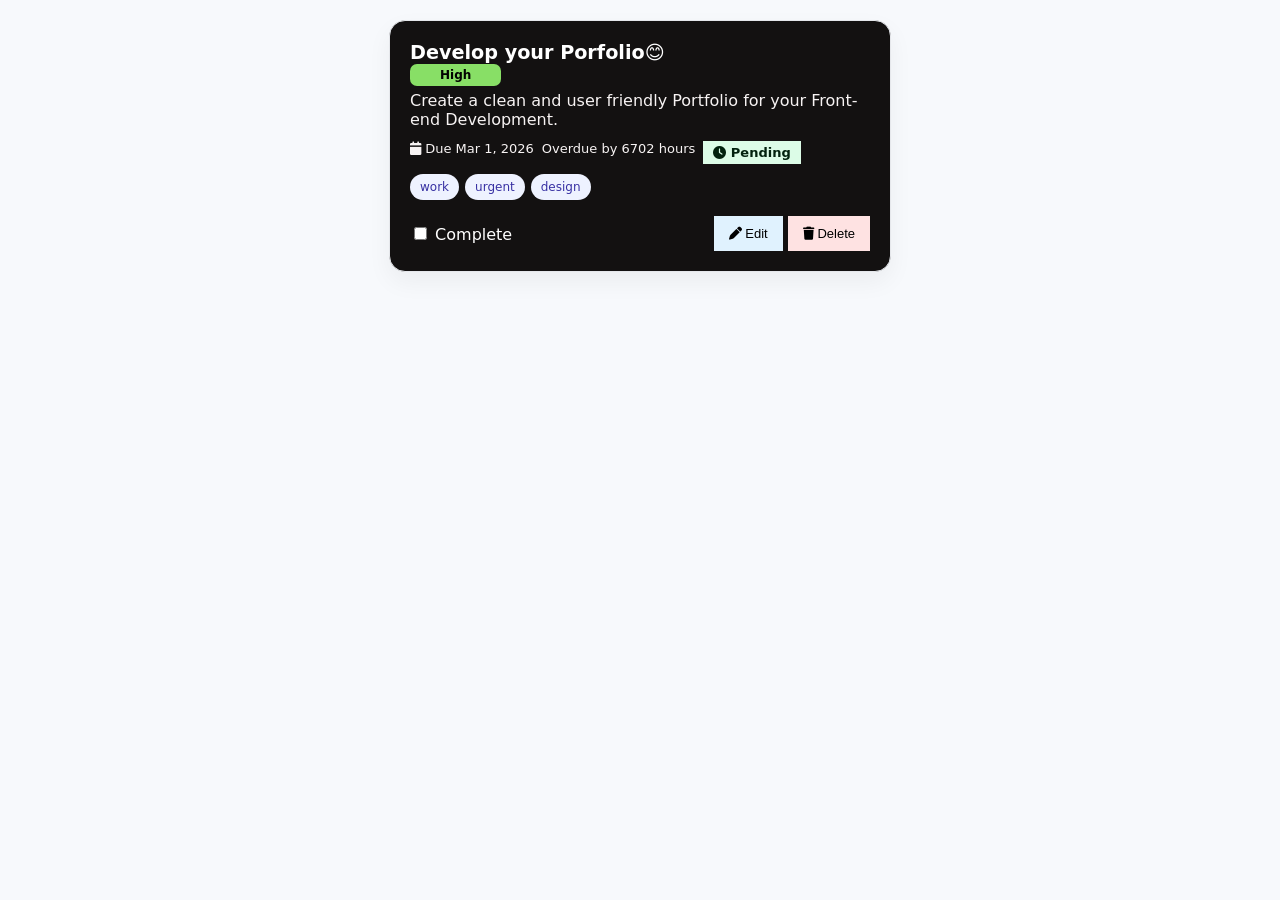
==== index.html @ de0aef40 "Add files via upload" ====
<!DOCTYPE html>
<html lang="en">
<head>
  <meta charset="UTF-8" />
  <meta name="viewport" content="width=device-width, initial-scale=1.0"/>
  <title>Todo Card</title>

  <link rel="stylesheet" href="style.css">
 <link rel="stylesheet" href="https://cdnjs.cloudflare.com/ajax/libs/font-awesome/6.5.0/css/all.min.css">
</head>
 <body>

<article data-testid="test-todo-card">
  
  <div class="header">
    <h2 data-testid="test-todo-title">Develop your Porfolio😊</h2>
    <!-- <span class="badge high" data-testid="test-todo-priority" aria-label="High priority">
      High
    </span> -->
  </div>
<span class="badge high" data-testid="test-todo-priority" aria-label="High priority">
      High
    </span>
  <p data-testid="test-todo-description">
    Create a clean and user friendly Portfolio for your Front-end Development.
  </p>

  <div class="meta">
    <time data-testid="test-todo-due-date" datetime="2026-03-01T18:00:00Z">
       <i class="fa-solid fa-calendar"></i> Due Mar 1, 2026
    </time>

    <time data-testid="test-todo-time-remaining" aria-live="polite"></time>

    <span class="status" data-testid="test-todo-status">
      <i class="fa-solid fa-clock"></i>
      Pending
    </span>
  </div>

  <div class="tags" role="list" data-testid="test-todo-tags">
    <span class="tag" role="listitem" data-testid="test-todo-tag-work">work</span>
    <span class="tag" role="listitem" data-testid="test-todo-tag-urgent">urgent</span>
    <span class="tag" role="listitem">design</span>
  </div>

  <div class="actions">
    <label>
      <input 
        type="checkbox"
        data-testid="test-todo-complete-toggle"
        aria-label="Mark task as complete"
         
      />
     Complete 
    </label>

    <div>
      <button class="edit" data-testid="test-todo-edit-button" aria-label="Edit task">
         <i class="fa-solid fa-pen"></i>
        Edit
      </button>
      <button class="delete" data-testid="test-todo-delete-button" aria-label="Delete task">
        <i class="fa-solid fa-trash"></i>
        Delete
      </button>
    </div>
  </div>
<i class="fa-light fa-trash-can"></i>
</article>

<script src="script.js"></script>

</body>
</html>
---- style.css ----
:root {
      --bg: #f7f9fc;
      --card: #ffffff;
      --text: #1f2937;
      --muted: #6b7280;
      --border: #e5e7eb;
      --primary: #2563eb;
      --danger: #ef4444;
      --success: #16a34a;
    }

    body {
      margin: 0;
      font-family: system-ui, -apple-system, sans-serif;
      background: var(--bg);
      display: flex;
      justify-content: center;
      /* padding: 20px; */
    }

    article {
      width: 100%;
      max-width: 460px;
      background: var(--card);
      border-radius: 16px;
      margin-top:20px;
      padding: 20px;
      box-shadow: 0 10px 25px rgba(0,0,0,0.05);
      border: 1px solid var(--border);
      background:rgb(19, 17, 17);
       /* background: linear-gradient(90deg, red, blue, green, yellow, red); */
 
    }

    .header {
      display: flex;
      align-items: flex-start;
      justify-content: space-between;
      /* gap: 10px; */
    }

    h2 {
      margin: 0;
      font-size: 1.2rem;
      color:white;
    }

    .completed h2 {
      text-decoration: line-through;
      color: var(--muted);
      
    }

    p {
      /* color: var(--muted); */
      margin: 8px 0 12px;
      color:rgb(247, 243, 243)
     
    }

    .badge {
      font-size: 12px;
      padding: 4px 30px;
 
      /* border-radius: 999px; */
      font-weight: 600;
      
    }

    .high { background: #88df66; color: #020301; border-radius: 7px;}
    .medium { background: #fef3c7; color: #131211; }
    .low { background: #dcfce7; color: #166534; }

    .meta {
      display: flex;
      flex-wrap: wrap;
      gap: 8px;
      font-size: 13px;
      margin-bottom: 10px;
      color:rgb(247, 243, 243);
    }

    .tags {
      display: flex;
      flex-wrap: wrap;
      gap: 6px;
      margin-top: 10px;
    }
    input{
      color:white;
      padding:4px 6px;
      
    }
   
    .tag {
      background: #eef2ff;
      color: #3730a3;
      padding: 6px 10px;
      border-radius: 999px;
      font-size: 12px;
    }
    #test-todo-complete-toggle{
      transform: scale(1.5); /* increase size */
  margin: 10px;
    }

    .actions {
      display: flex;
      justify-content: space-between;
      align-items: center;
      margin-top: 16px;
      color:white;
    }

    button {
      border: none;
      padding: 10px 15px;
      /* border-radius: 8px; */
      cursor: pointer;
      font-size: 13px;
      
    }

    button:focus {
      outline: 2px solid var(--primary);
      outline-offset: 2px;
    }

    .edit { 
      background: #e0f2fe; 
    
    }
   
    .delete { background: #fee2e2;  }

    .status {
      font-weight: 600;
      background: #dcfce7;
      padding:4px 10px;
       color: #02220e;
    }

    @media (max-width: 480px) {
      article {
        padding: 16px;
      }
    }
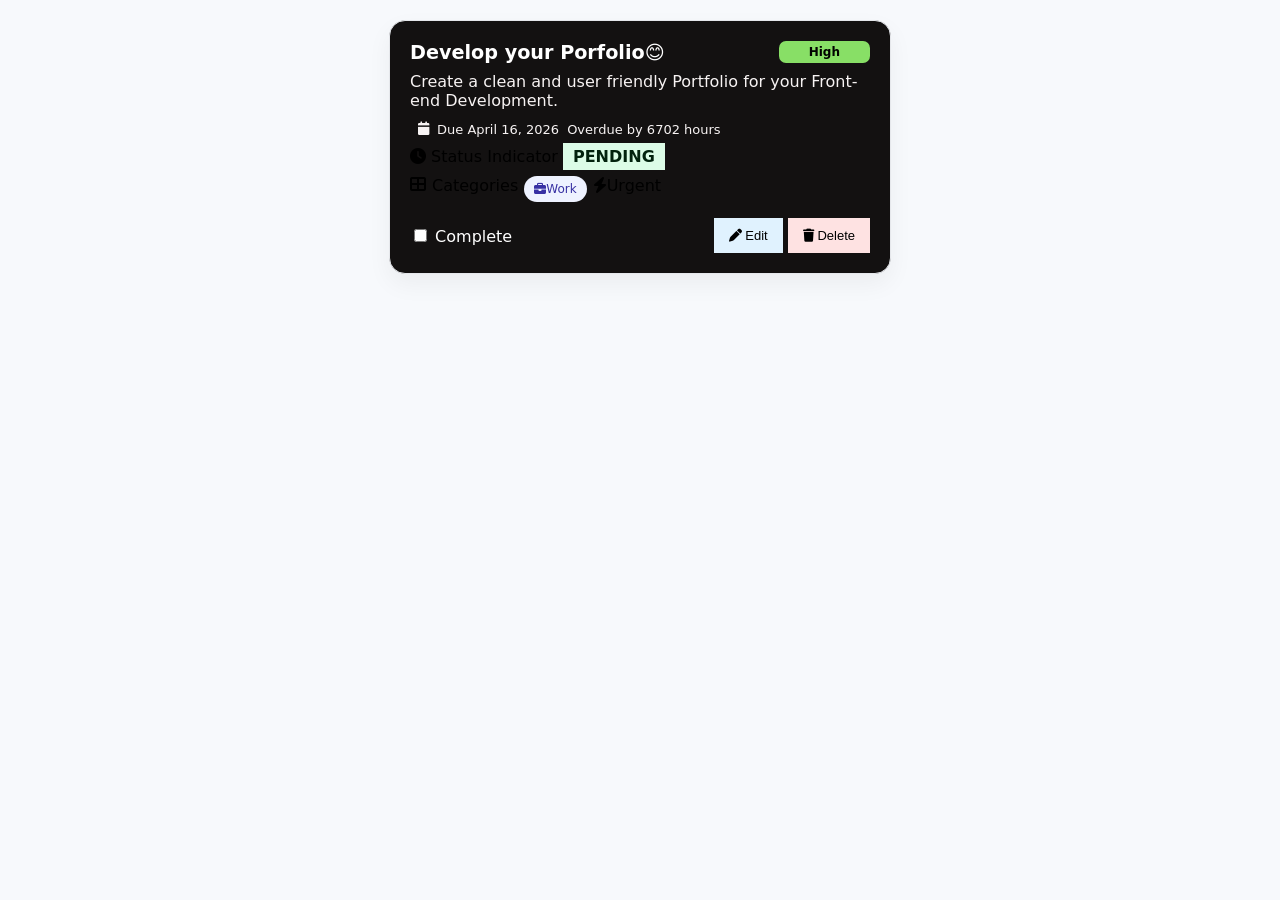
==== commit 546a85c0: "Revise todo card structure and update due date Updated the due date and improved the structure of th" ====
--- a/index.html
+++ b/index.html
@@ -14,34 +14,36 @@
   
   <div class="header">
     <h2 data-testid="test-todo-title">Develop your Porfolio😊</h2>
-    <!-- <span class="badge high" data-testid="test-todo-priority" aria-label="High priority">
-      High
-    </span> -->
-  </div>
-<span class="badge high" data-testid="test-todo-priority" aria-label="High priority">
+    <span class="badge high" data-testid="test-todo-priority" aria-label="High priority">
       High
     </span>
+  </div>
+
   <p data-testid="test-todo-description">
     Create a clean and user friendly Portfolio for your Front-end Development.
   </p>
 
   <div class="meta">
-    <time data-testid="test-todo-due-date" datetime="2026-03-01T18:00:00Z">
-       <i class="fa-solid fa-calendar"></i> Due Mar 1, 2026
+   
+      <time data-testid="test-todo-due-date" datetime="2026-04-16T18:00:00Z"></time>
+       <i class="fa-solid fa-calendar"></i> Due April 16, 2026
     </time>
 
     <time data-testid="test-todo-time-remaining" aria-live="polite"></time>
 
-    <span class="status" data-testid="test-todo-status">
-      <i class="fa-solid fa-clock"></i>
-      Pending
-    </span>
+    
   </div>
+  <i class="fa-solid fa-clock"></i> Status Indicator
+  <span class="status" data-testid="test-todo-status">
+ 
+PENDING
+</span>
 
   <div class="tags" role="list" data-testid="test-todo-tags">
-    <span class="tag" role="listitem" data-testid="test-todo-tag-work">work</span>
-    <span class="tag" role="listitem" data-testid="test-todo-tag-urgent">urgent</span>
-    <span class="tag" role="listitem">design</span>
+    <i class="fa-solid fa-table-cells-large"></i>Categories
+    <span class="tag" role="listitem" data-testid="test-todo-tag-work"> <i class="fa-solid fa-briefcase" aria-hidden="true"></i>Work</span>
+    <span class="taged" role="listitem" data-testid="test-todo-taged-urgent"><i class="fa-solid fa-bolt" aria-hidden="true"></i>Urgent</span>
+    
   </div>
 
   <div class="actions">
@@ -66,10 +68,10 @@
       </button>
     </div>
   </div>
-<i class="fa-light fa-trash-can"></i>
+
 </article>
 
 <script src="script.js"></script>
 
 </body>
-</html>+</html>
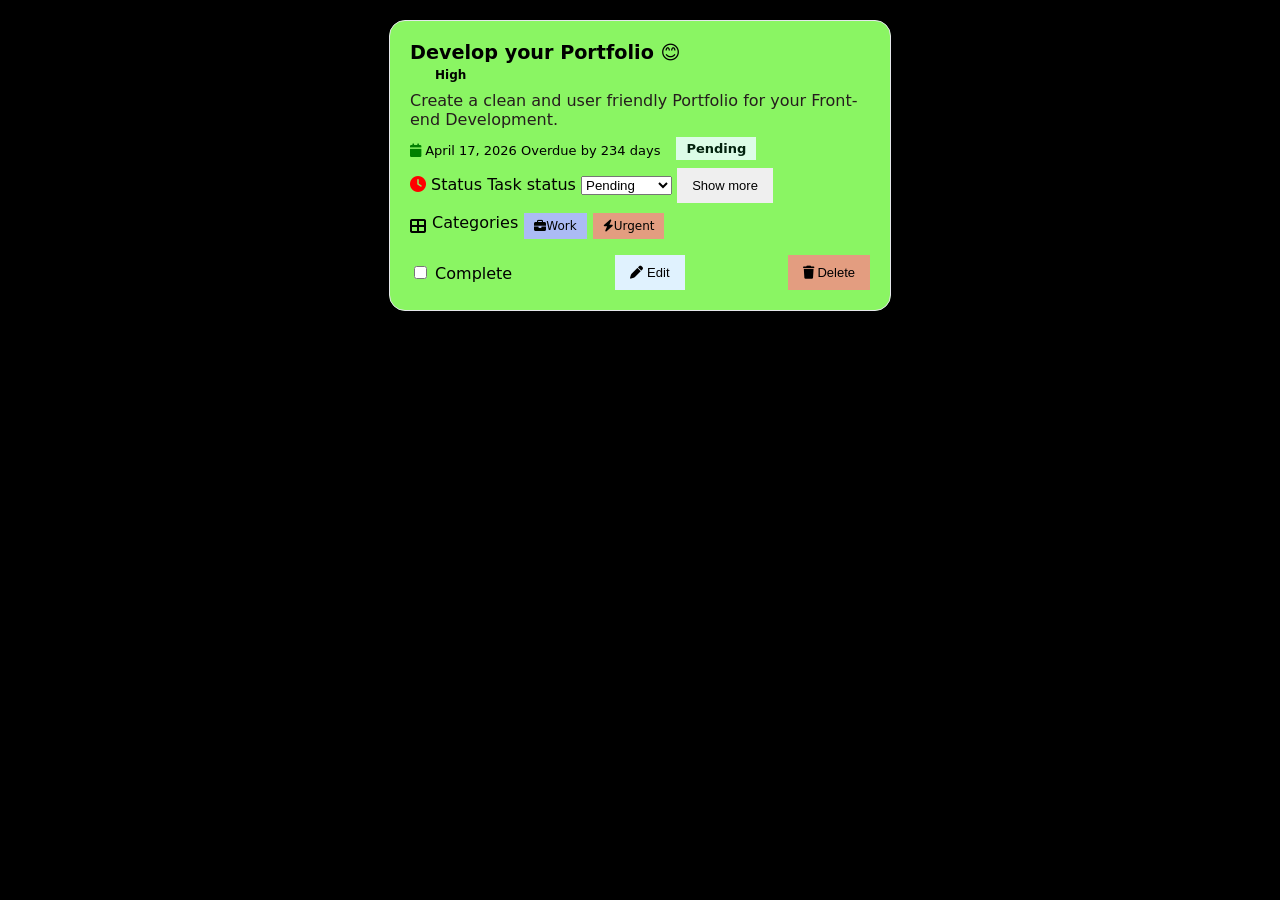
==== commit d6e7e67c: "Refactor Todo Card layout and improve user interaction Updated the Todo Card structure and styling, " ====
--- a/index.html
+++ b/index.html
@@ -6,69 +6,86 @@
   <title>Todo Card</title>
 
   <link rel="stylesheet" href="style.css">
- <link rel="stylesheet" href="https://cdnjs.cloudflare.com/ajax/libs/font-awesome/6.5.0/css/all.min.css">
+  <link rel="stylesheet" href="https://cdnjs.cloudflare.com/ajax/libs/font-awesome/6.5.0/css/all.min.css">
 </head>
- <body>
+<body>
 
-<article data-testid="test-todo-card">
-  
+<article data-testid="test-todo-card" class="todo-card pending high">
   <div class="header">
-    <h2 data-testid="test-todo-title">Develop your Porfolio😊</h2>
-    <span class="badge high" data-testid="test-todo-priority" aria-label="High priority">
-      High
-    </span>
+    <div>
+      <h2 data-testid="test-todo-title">Develop your Portfolio 😊</h2>
+      <div class="priority-row">
+        <span class="badge high" data-testid="test-todo-priority" aria-label="High priority">High</span>
+        <!-- <span class="priority-indicator high" data-testid="test-todo-priority-indicator" aria-hidden="true"></span> -->
+      </div>
+    </div>
+  </div>
+  <div class="description-container collapsed" id="todo-description-section" data-testid="test-todo-collapsible-section">
+    <p data-testid="test-todo-description">Create a clean and user friendly Portfolio for your Front-end Development.</p>
   </div>
 
-  <p data-testid="test-todo-description">
-    Create a clean and user friendly Portfolio for your Front-end Development.
-  </p>
+   <div class="meta">
+    <div class="due">
+      <i class="fa-solid fa-calendar" aria-hidden="true"></i>
+      <time data-testid="test-todo-due-date" datetime="2026-04-17T18:00:00Z">April 17, 2026</time>
+      <!-- <div class="note-row"> -->
+    <span class="overdue hidden" data-testid="test-todo-overdue-indicator"></span> 
+    <span class="time-remaining" data-testid="test-todo-time-remaining" aria-live="polite"></span>
+  <!-- </div> -->
+    </div>
 
-  <div class="meta">
-   
-      <time data-testid="test-todo-due-date" datetime="2026-04-16T18:00:00Z"></time>
-       <i class="fa-solid fa-calendar"></i> Due April 16, 2026
-    </time>
+      <div class="note-row">
+    <span class="overdue hidden" data-testid="test-todo-overdue-indicator"></span>
+    <span class="time-remaining" data-testid="test-todo-time-remaining" aria-live="polite"></span>
+  </div>
 
-    <time data-testid="test-todo-time-remaining" aria-live="polite"></time>
+    <div class="status-line">
+      <!-- <i class="fa-solid fa-clock" aria-hidden="true"></i> -->
+      <span class="status" data-testid="test-todo-status">Pending</span>
+    </div>
+  </div>
+  <i class="fa-solid fa-clock" aria-hidden="true"></i> Status 
+    <label for="status-control" class="visually-hidden">Task status</label>
+    <select id="status-control" class="status-control" data-testid="test-todo-status-control" aria-label="Task status">
+      <option value="Pending">Pending</option>
+      <option value="In Progress">In Progress</option>
+      <option value="Done">Done</option>
+    </select>
 
-    
-  </div>
-  <i class="fa-solid fa-clock"></i> Status Indicator
-  <span class="status" data-testid="test-todo-status">
- 
-PENDING
-</span>
+    <button type="button" class="expand-toggle" data-testid="test-todo-expand-toggle" aria-expanded="false" aria-controls="todo-description-section">
+      Show more
+    </button>
 
-  <div class="tags" role="list" data-testid="test-todo-tags">
-    <i class="fa-solid fa-table-cells-large"></i>Categories
+    <div class="tags" role="list" data-testid="test-todo-tags">
+    <i class="fa-solid fa-table-cells-large"></i> Categories
     <span class="tag" role="listitem" data-testid="test-todo-tag-work"> <i class="fa-solid fa-briefcase" aria-hidden="true"></i>Work</span>
     <span class="taged" role="listitem" data-testid="test-todo-taged-urgent"><i class="fa-solid fa-bolt" aria-hidden="true"></i>Urgent</span>
     
   </div>
 
+  
+
   <div class="actions">
-    <label>
-      <input 
+    <div class="controls-row">
+    <label class="checkbox-label">
+      <input
+        id="complete-toggle"
         type="checkbox"
         data-testid="test-todo-complete-toggle"
         aria-label="Mark task as complete"
-         
       />
-     Complete 
+      Complete
     </label>
-
-    <div>
-      <button class="edit" data-testid="test-todo-edit-button" aria-label="Edit task">
-         <i class="fa-solid fa-pen"></i>
-        Edit
-      </button>
-      <button class="delete" data-testid="test-todo-delete-button" aria-label="Delete task">
-        <i class="fa-solid fa-trash"></i>
-        Delete
-      </button>
     </div>
+    <button type="button" class="edit" data-testid="test-todo-edit-button" aria-label="Edit task">
+      <i class="fa-solid fa-pen" aria-hidden="true"></i>
+      Edit
+    </button>
+    <button type="button" class="delete" data-testid="test-todo-delete-button" aria-label="Delete task">
+      <i class="fa-solid fa-trash" aria-hidden="true"></i>
+      Delete
+    </button>
   </div>
-
 </article>
 
 <script src="script.js"></script>
--- a/style.css
+++ b/style.css
@@ -11,10 +11,13 @@
 
     body {
       margin: 0;
-      font-family: system-ui, -apple-system, sans-serif;
+      /* font-family: system-ui, -apple-system, sans-serif; */
+      /* font-family: 'open sans', sans-serif; */
+      font-family: system-ui, -apple-system, system-ui, -apple-system, BlinkMacSystemFont, 'Segoe UI', Roboto, Oxygen, Ubuntu, Cantarell, 'Open Sans', 'Helvetica Neue', sans-serif; 
       background: var(--bg);
       display: flex;
       justify-content: center;
+      background:black
       /* padding: 20px; */
     }
 
@@ -27,7 +30,7 @@
       padding: 20px;
       box-shadow: 0 10px 25px rgba(0,0,0,0.05);
       border: 1px solid var(--border);
-      background:rgb(19, 17, 17);
+      background:white;;
        /* background: linear-gradient(90deg, red, blue, green, yellow, red); */
  
     }
@@ -42,7 +45,7 @@
     h2 {
       margin: 0;
       font-size: 1.2rem;
-      color:white;
+      color:black;
     }
 
     .completed h2 {
@@ -54,20 +57,33 @@
     p {
       /* color: var(--muted); */
       margin: 8px 0 12px;
-      color:rgb(247, 243, 243)
+      color:rgb(37, 29, 29);
+      font-size:16px;
      
     }
 
     .badge {
       font-size: 12px;
-      padding: 4px 30px;
+      padding: 6px 25px;
  
       /* border-radius: 999px; */
       font-weight: 600;
       
     }
+    .fa-clock{
+      color:red;
+    }
+    .fa-calendar{
+      color:green;
+      margin-top:3px;
+      /* padding:3px 3px; */
+    }
+    .fa-table-cells-large{
+      margin-top:5px;
 
-    .high { background: #88df66; color: #020301; border-radius: 7px;}
+    }
+
+    .high { background: #8af563; color: #020301;}
     .medium { background: #fef3c7; color: #131211; }
     .low { background: #dcfce7; color: #166534; }
 
@@ -77,7 +93,7 @@
       gap: 8px;
       font-size: 13px;
       margin-bottom: 10px;
-      color:rgb(247, 243, 243);
+      color:black;
     }
 
     .tags {
@@ -87,16 +103,23 @@
       margin-top: 10px;
     }
     input{
-      color:white;
+      color:black;
       padding:4px 6px;
       
     }
    
     .tag {
-      background: #eef2ff;
-      color: #3730a3;
+      background: #abbbf5;
+      /* color: #3730a3; */
       padding: 6px 10px;
-      border-radius: 999px;
+      /* border-radius: 999px; */
+      font-size: 12px;
+    }
+     .taged{
+      background: #fa8888cc; 
+      /* color: #3730a3; */
+      padding: 6px 10px;
+      /* border-radius: 999px; */
       font-size: 12px;
     }
     #test-todo-complete-toggle{
@@ -109,7 +132,7 @@
       justify-content: space-between;
       align-items: center;
       margin-top: 16px;
-      color:white;
+      color:black;
     }
 
     button {
@@ -131,7 +154,7 @@
     
     }
    
-    .delete { background: #fee2e2;  }
+    .delete { background: #fa8888cc;  }
 
     .status {
       font-weight: 600;
@@ -144,4 +167,4 @@
       article {
         padding: 16px;
       }
-    }+    }
